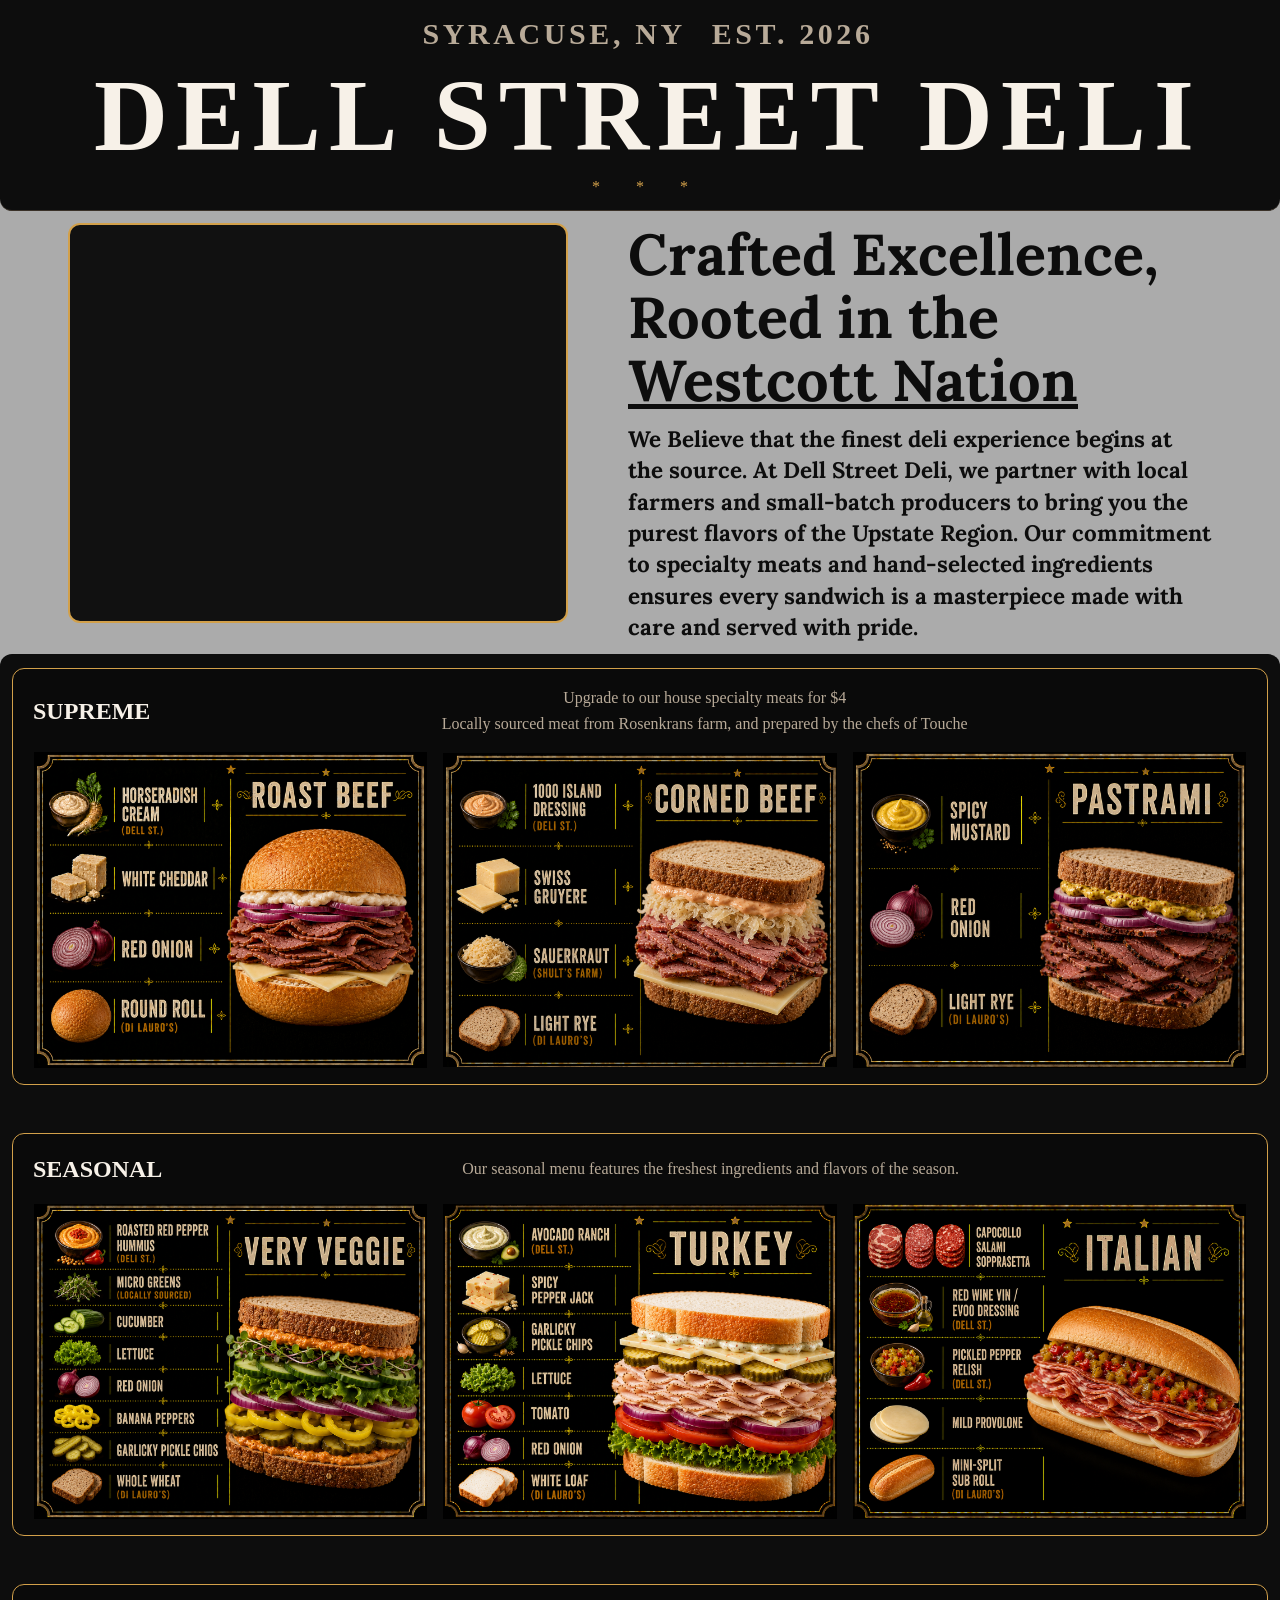
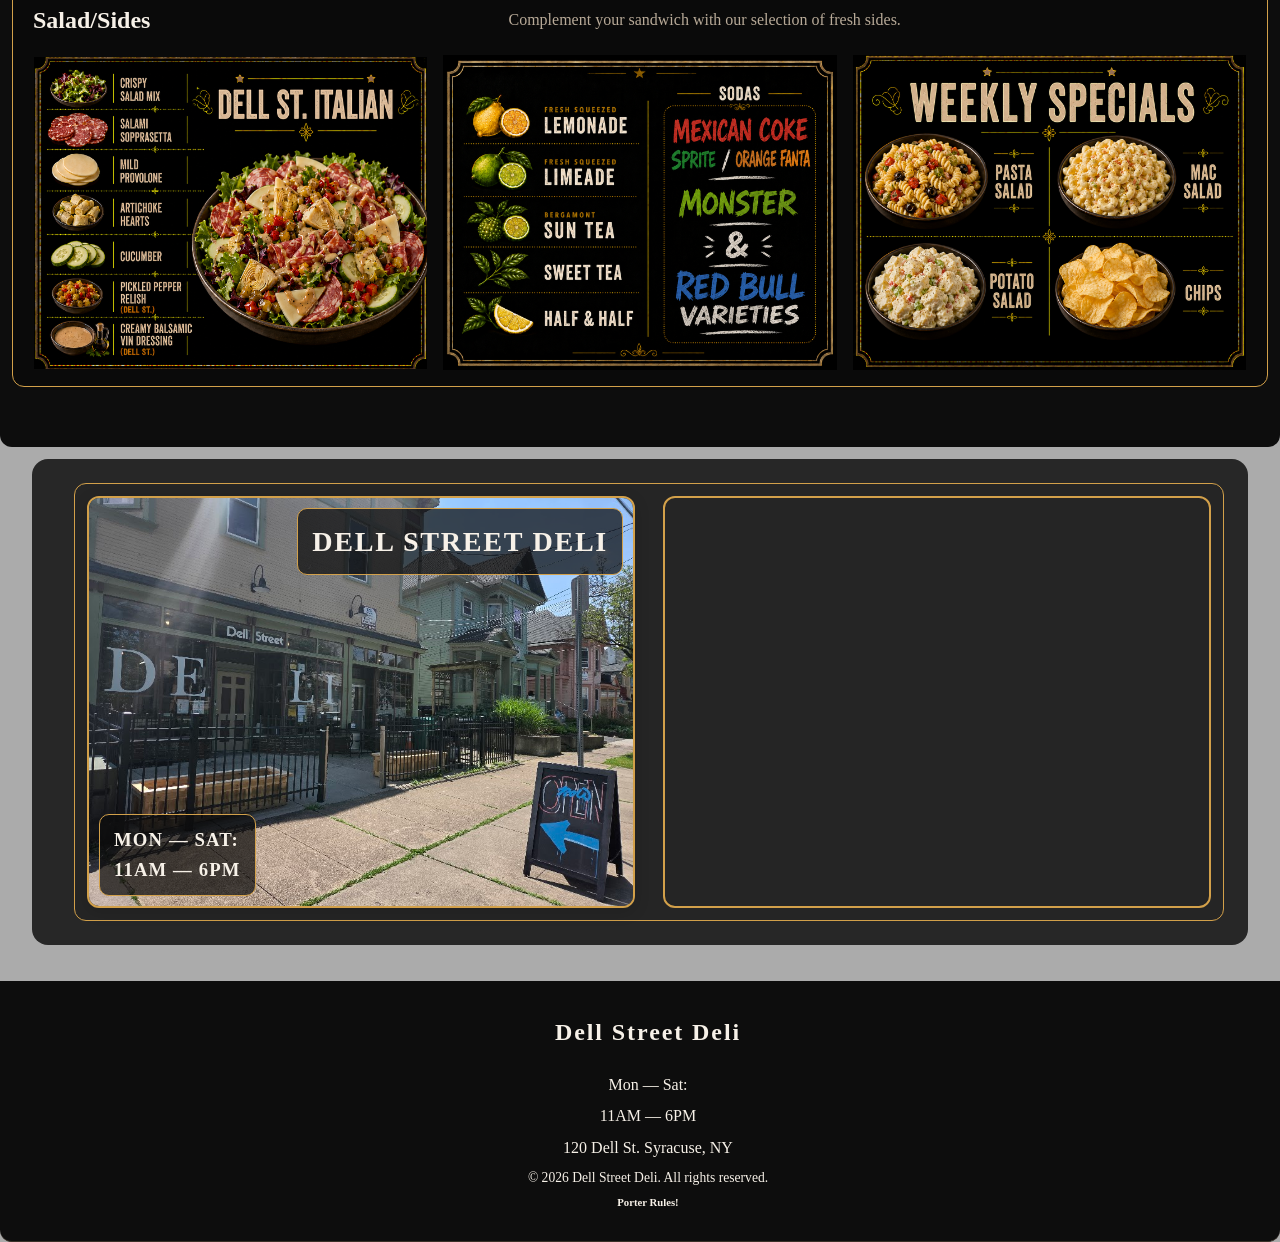
==== index.html @ 68559c7a "Initial commit" ====
<!DOCTYPE html>
<html lang="en">
  <head>
    <meta charset="UTF-8" />
    <meta name="viewport" content="width=device-width, initial-scale=1.0" />
    <title>Dell Street Deli</title>
    <link rel="stylesheet" href="style.css" />
  </head>
  <body>
    <header>
      <section class="top-header">
        <h2>Syracuse, NY</h2>
        <h2>Est. 2026</h2>
      </section>
      <section class="header-brand">
        <h1>Dell Street Deli</h1>
      </section>
      <section class="header-bottom">
        <div id="stars">* * *</div>
      </section>
    </header>
    <main>
      <section class="hero">
        <article id="slideshow-frame">
          <img src="photos/hero001.png" class="slide slide1" alt="Dell Street Deli">
          <img src="photos/hero002.png" class="slide slide2" alt="Dell Street Deli">
          <img src="photos/hero003.png" class="slide slide3" alt="Dell Street Deli">
          <img src="photos/hero004.png" class="slide slide4" alt="Dell Street Deli">
        </article>
        <article id="hero-content">
          <div id="hero-title">
            <h2>Crafted Excellence,<br>
            Rooted in the<br>
            <u>Westcott Nation</u></h2>
          </div>
          <div id="hero-text">
            <p><h4>We Believe that the finest deli experience begins at the source. At Dell Street Deli, we partner with local farmers and small-batch producers to bring you the purest flavors of the Upstate Region. Our commitment to specialty meats and hand-selected ingredients
            ensures every sandwich is a masterpiece made with care and served with pride.</h4></p>
          </div>
        </article>
      </section>
      <section class="menu">
        <article id="supreme" class="menu-section">
          <div class="menu-heading">
            <h2>SUPREME</h2>
            <h3>Upgrade to our house specialty meats for $4<br>Locally sourced meat from Rosenkrans farm, and prepared by the chefs of Touche</h3>
          </div>
            <ul id="supreme-items">
              <li><img src="photos/food/roast_beef.png" alt="Roast Beef"></li>
              <li><img src="photos/food/corned_beef.png" alt="Corner Beef"></li>
              <li><img src="photos/food/pastrami.png" alt="Pastrami"></li>
            </ul>
        </article>
        <article id="seasonal" class="menu-section">
          <div class="menu-heading">
            <h2>SEASONAL</h2>
            <h3>Our seasonal menu features the freshest ingredients and flavors of the season.</h3>
          </div>
            <ul id="seasonal-items">
              <li><img src="photos/food/very_veggie.png" alt="Very Veggie"></li>
              <li><img src="photos/food/turkey.png" alt="Turkey"></li>
              <li><img src="photos/food/italian.png" alt="Italian"></li>

            </ul>
        </article>
        <article id="sides" class="menu-section">
          <div class="menu-heading">
            <h2>Salad/Sides</h2>
            <h3>Complement your sandwich with our selection of fresh sides.</h3>
          </div>
            <ul id="sides-items">
              <li><img src="photos/food/salad.png" alt="Salad"></li>
              <li><img src="photos/food/drinks.png" alt="Turkey"></li>
              <li><img src="photos/food/sides.png" alt="Sides"></li>
            </ul>
        </article>
      </section>
      <section class="about">
        <article id="about-content">
          <div id="about-image">
            <div id="about-text">
              <h2>Dell Street Deli</h2>
            </div>
            <img src="photos/storefront001.png" alt="About Us">
            <div id="about-hours">
              <h3>Mon — Sat:<br>11AM — 6PM</h3>
            </div>
          </div>
          <div id="about-map">
            <iframe src="https://www.google.com/maps/embed?pb=!1m18!1m12!1m3!1d3021.1234567890123!2d-76.12345678901234!3d43.12345678901234!2m3!1f0!2f0!3f0!3m2!1i1024!2i768!4f13.1!3m3!1m2!1s0x89d1234567890123%3A0x1234567890123456!2s120%20Dell%20St%2C%20Syracuse%2C%20NY%2013204%2C%20USA!5e0!3m2!1sen!2sus!4v1234567890123" width="600" height="450" style="border:0;" allowfullscreen="" loading="lazy"></iframe>
          </div>
        </article>
      </section>
    </main>
    <footer class="site-footer">
      <h2>Dell Street Deli</h2>
      <p>Mon — Sat:</p>
      <p>11AM — 6PM</p>
      <p>120 Dell St. Syracuse, NY</p>
      <p class="copyright">© 2026 Dell Street Deli. All rights reserved.</p>
      <p class="porter"><h6>Porter Rules!</h6></p>
    </footer>
  </body>
</html>
---- style.css ----
@import url('https://fonts.googleapis.com/css2?family=Playfair+Display:wght@400;700&display=swap');
@import url('https://fonts.googleapis.com/css2?family=Lora:ital,wght@0,400;0,700;1,400&display=swap');
:root {
  --background: #ABABAB;
  --header: #0d0d0d;
  --menu: #0d0d0d;
  --footer: #0d0d0d;
  --text: #f7f1e8;
  --muted: #b8aa98;
  --gold: #d2a04a;
  --line: #3a3128;
  --about: #272727;
}
* {
  margin: 0;
  padding: 0;
  box-sizing: border-box;
}
body {
  margin: 0;
  background: var(--background);
  color: var(--text);
  font-family: Georgia, "Times New Roman", serif;
  line-height: 1.6;
}
/* HEADER */
header {
  background: var(--header);
  text-align: center;
  padding: 10px 1em 10px 2em;
  border-bottom: 1px solid var(--line);
  border-bottom-left-radius: 12px;
  border-bottom-right-radius: 12px;
}
.top-header {
  display: flex;
  justify-content: center;
  gap: 26px;
  margin-bottom: 12px;
  color: var(--muted);
  font-size: 1.25rem;
  text-transform: uppercase;
  letter-spacing: 0.18em;
}
.header-brand h1 {
  margin: 0;
  font-size: clamp(3rem, 8vw, 6.5rem);
  line-height: 0.9;
  text-transform: uppercase;
  letter-spacing: 0.08em;
}
.header-bottom {
  margin-top: 12px;
}
#stars {
  margin-top: 5px;
  color: var(--gold);
  letter-spacing: 1rem;
}
/* Hero */
.hero {
  max-width: 95%;
  margin: 0 auto;
  padding: 12px 36px;
  display: flex;
  align-items: flex-start;
  gap: 60px;
}
#hero-content {
  flex: 1;
  display: flex;
  flex-direction: column;
  gap: 10px;
}
#hero-title {
  font-family: 'Lora', 'Playfair Display', Georgia, serif;
  font-size: clamp(1.5rem, 3vw, 2.5rem);
  font-weight: 700;
  color: var(--menu);
  line-height: 1.1;
}
#hero-text {
  flex: 1;
  font-family: 'Lora', Georgia, serif;
  font-size: clamp(1rem, 2vw, 1.4rem);
  font-weight: 400;
  color: #0d0d0d;
  line-height: 1.4;
}
#slideshow-frame {
  position: relative;
  flex: 0 0 500px;
  height: 400px;
  overflow: hidden;
  border-radius: 12px;
  border: 2px solid var(--gold);
  background: #111;
}
.slide {
  position: absolute;
  inset: 0;
  width: 100%;
  height: 100%;
  object-fit: cover;
  opacity: 0;
  animation: slideshow 20s infinite;
}
.slide1 {animation-delay: 0s;}
.slide2 {animation-delay: 5s;}
.slide3 {animation-delay: 10s;}
.slide4 {animation-delay: 15s;}
@keyframes slideshow {
  25%{opacity:1;} 40%{opacity:0;}
}

/* MENU */
.menu {
  background-color: var(--menu);
  max-width: 100%;
  margin: 0 auto;
  padding: 12px 12px 12px 12px;
  border-radius: 12px;
}
.menu-section {
  margin-top: 2px;
  margin-bottom: 48px;
  text-align: left;
  padding: 16px 20px;
  border: 1px solid var(--gold);
  border-radius: 12px;
  background-color: #00000040;
}
.menu-section .menu-heading {
  display: flex;
  align-items: center;
  justify-content: space-between;
  gap: 12px;
  margin-bottom: 12px;
}
.menu-section h2 {
  display: inline-block;
  margin: 0;
  flex: 0 0 auto;
}
.menu-section h3 {
  display: inline-block;
  font-size: 1rem;
  font-weight: 400;
  color: var(--muted);
  text-align: center;
  margin: 0;
  flex: 1;
}
#supreme-items,
#seasonal-items,
#sides-items {
  display: flex;
  justify-content: center;
  gap: 16px;
  margin: 16px auto 0;
  padding: 0;
  list-style: none;
}
#supreme-items li,
#seasonal-items li,
#sides-items li {
  flex: 0 0 calc(33.333% - 11px);
  display: flex;
  align-items: center;
  justify-content: center;
}
#supreme-items li img,
#seasonal-items li img,
#sides-items li img {
  width: 100%;
  height: auto;
  display: block;
}

/* ABOUT */

.about {
  background: var(--about);
  max-width: 95%;
  margin: 12px auto 0;
  padding: 24px 24px 24px 42px;
  border-radius: 16px;
}

#about-content {
  display: grid;
  grid-template-columns: 1fr 1fr;
  grid-template-areas:
    "image map";
  gap: 24px 28px;
  align-items: stretch;
  padding: 12px 12px 12px 12px;
  border: 1px solid var(--gold);
  border-radius: 12px;
  background: #0d0d0d0f;
}

#about-image {
  position: relative;
  grid-area: image;
}

#about-map {
  grid-area: map;
}

#about-text {
  position: absolute;
  top: 12px;
  right: 12px;
  z-index: 2;
  display: inline-flex;
  align-items: center;
  justify-content: flex-end;
  padding: 10px 14px;
  background: #0d0d0db8;
  border: 1px solid var(--gold);
  border-radius: 10px;
  color: #0d0d0d;
}

#about-text h2 {
  margin: 0;
  font-size: clamp(1.4rem, 2.2vw, 2rem);
  color: var(--text);
  letter-spacing: 0.06em;
  text-transform: uppercase;
}

#about-text p {
  font-size: 1rem;
  line-height: 1.7;
  color: #0d0d0d;
}

#about-hours {
  position: absolute;
  bottom: 12px;
  left: 12px;
  z-index: 2;
  display: inline-flex;
  align-items: center;
  justify-content: flex-start;
  padding: 10px 14px;
  background: #0d0d0db8;
  border: 1px solid var(--gold);
  border-radius: 10px;
  color: var(--menu);
}

#about-hours h3 {
  margin: 0;
  color: var(--text);
  letter-spacing: 0.06em;
  text-transform: uppercase;
}

#about-image img {
  width: 100%;
  height: 100%;
  min-height: 280px;
  object-fit: cover;
  border-radius: 12px;
  border: 2px solid var(--gold);
  display: block;
  box-shadow: 0 4px 16px #00000024;
}

#about-map iframe {
  width: 100%;
  min-height: 280px;
  height: 100%;
  border-radius: 12px;
  border: 2px solid var(--gold);
  display: block;
  box-shadow: 0 4px 16px #00000024;
}

#about-map {
  border: 2px solid var(--gold);
  border-radius: 12px;
  overflow: hidden;
}

/* FOOTER */

.site-footer {
  width: 100%;
  background: var(--footer);
  text-align: center;
  padding: 32px 1em 24px 2em;
  margin-top: 36px;
  border-bottom: 1px solid var(--line);
  border-bottom-left-radius: 12px;
  border-bottom-right-radius: 12px;
}

.site-footer h2 {
  margin: 0 0 20px;
  color: var(--text);
  letter-spacing: 0.08em;
}

.site-footer p {
  margin: 6px 0;
}

.copyright {
  margin-top: 28px;
  font-size: 0.85rem;
}

.porter {
  color: var(--gold);
}

/* RESPONSIVE */
@media (max-width: 900px) {
  .hero {
    flex-direction: column;
    align-items: center;
  }

  #slideshow-frame {
    width: 100%;
    flex: none;
    height: 450px;
  }

  #hero-content {
    text-align: center;
  }

  #hero-content p {
    margin-left: auto;
    margin-right: auto;
  }

  .menu-grid {
    grid-template-columns: repeat(2, 1fr);
  }
}

@media (max-width: 520px) {
  .top-info {
    flex-direction: column;
    gap: 8px;
  }

  .stars {
    letter-spacing: 0.5rem;
  }

  .menu-grid {
    grid-template-columns: 1fr;
  }

  #slideshow-frame {
    height: 360px;
  }
}
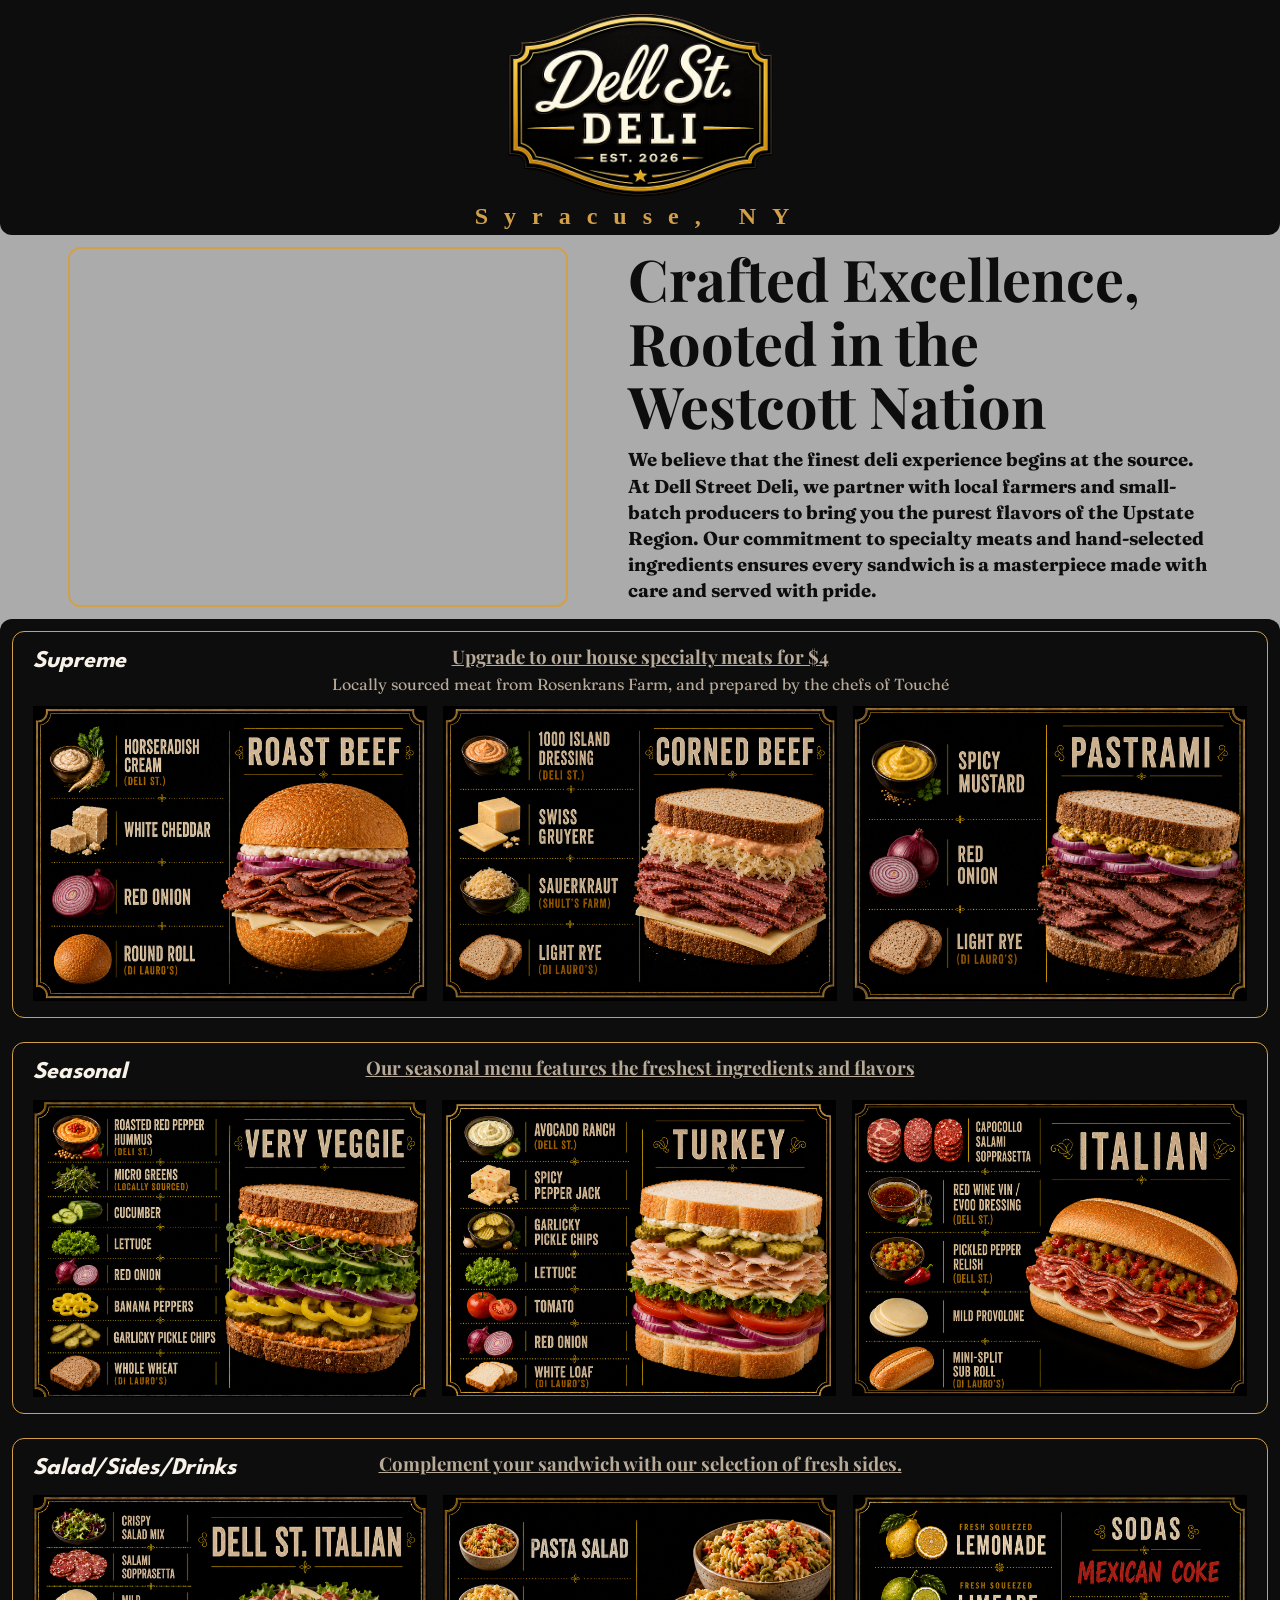
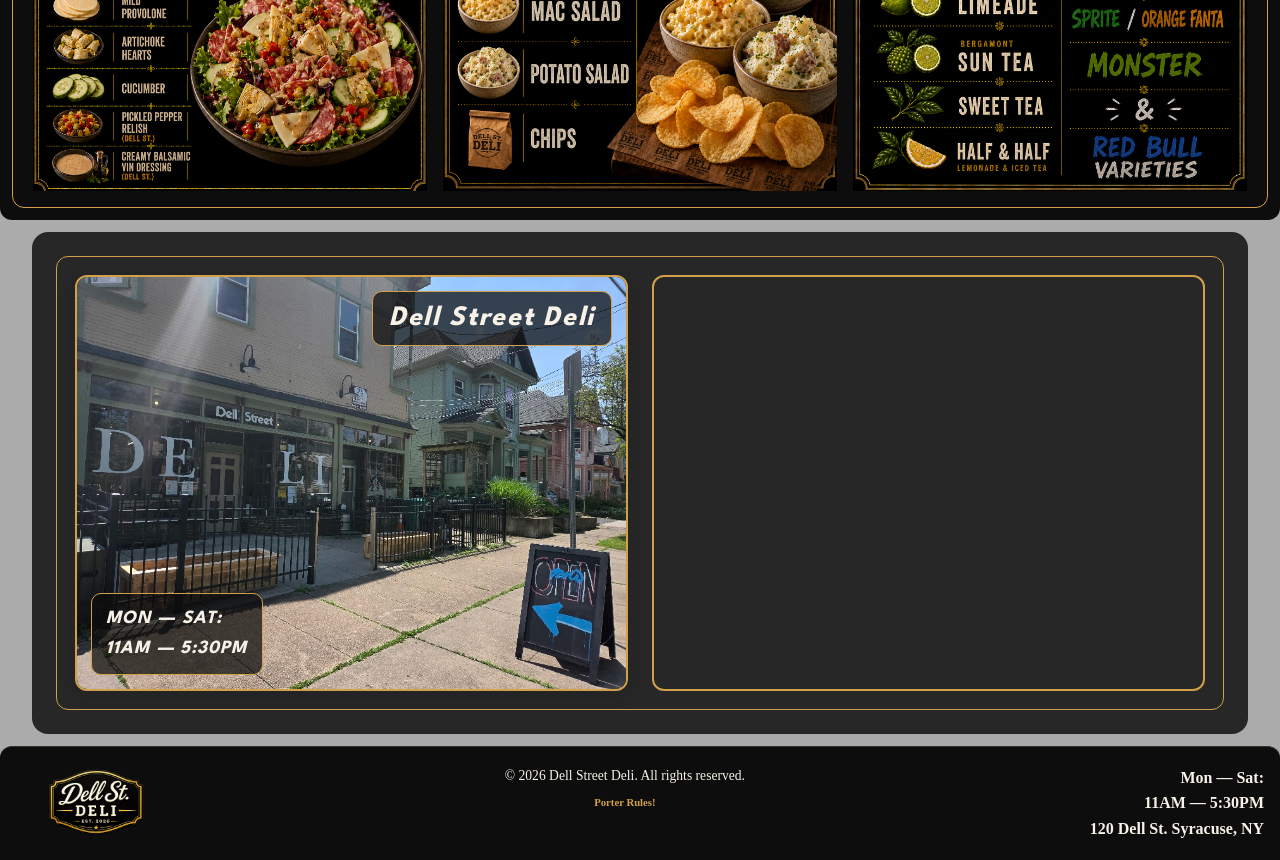
==== commit 5b58cf73: "The Best" ====
--- a/index.html
+++ b/index.html
@@ -3,20 +3,24 @@
   <head>
     <meta charset="UTF-8" />
     <meta name="viewport" content="width=device-width, initial-scale=1.0" />
+    <link rel="preconnect" href="https://fonts.googleapis.com">
+    <link rel="preconnect" href="https://fonts.gstatic.com" crossorigin>
+    <link href="https://fonts.googleapis.com/css2?family=Playfair+Display:ital,wght@0,400..900;1,400..900&display=swap" rel="stylesheet">
+    <link href="https://fonts.googleapis.com/css2?family=Fraunces:ital,opsz,wght@0,9..144,100..900;1,9..144,100..900&display=swap" rel="stylesheet">
+    <link href="https://fonts.googleapis.com/css2?family=League+Spartan:wght@100..900&display=swap" rel="stylesheet">
     <title>Dell Street Deli</title>
     <link rel="stylesheet" href="style.css" />
   </head>
   <body>
     <header>
-      <section class="top-header">
-        <h2>Syracuse, NY</h2>
-        <h2>Est. 2026</h2>
+      <section class="header-top">
+        <h1 hidden>Dell Street Deli</h1>
       </section>
       <section class="header-brand">
-        <h1>Dell Street Deli</h1>
+        <img src="photos/logo_clear.png" alt="Dell Street Deli Logo" />
       </section>
       <section class="header-bottom">
-        <div id="stars">* * *</div>
+        <h2 id="syracuse">Syracuse, NY</h2>
       </section>
     </header>
     <main>
@@ -31,74 +35,88 @@
           <div id="hero-title">
             <h2>Crafted Excellence,<br>
             Rooted in the<br>
-            <u>Westcott Nation</u></h2>
+            Westcott Nation</h2>
           </div>
           <div id="hero-text">
-            <p><h4>We Believe that the finest deli experience begins at the source. At Dell Street Deli, we partner with local farmers and small-batch producers to bring you the purest flavors of the Upstate Region. Our commitment to specialty meats and hand-selected ingredients
-            ensures every sandwich is a masterpiece made with care and served with pride.</h4></p>
+            <h3>We believe that the finest deli experience begins at the source.<br>
+            At Dell Street Deli, we partner with local farmers and small-batch producers to bring you the purest flavors of the Upstate Region. Our commitment to specialty meats and hand-selected ingredients
+            ensures every sandwich is a masterpiece made with care and served with pride.</h3>
           </div>
         </article>
       </section>
       <section class="menu">
-        <article id="supreme" class="menu-section">
-          <div class="menu-heading">
-            <h2>SUPREME</h2>
-            <h3>Upgrade to our house specialty meats for $4<br>Locally sourced meat from Rosenkrans farm, and prepared by the chefs of Touche</h3>
-          </div>
-            <ul id="supreme-items">
+          <article id="supreme" class="menu-section">
+            <section class="menu-heading">
+              <h2>Supreme</h2>
+            </section>
+            <section class="menu-subheading">
+              <h3>Upgrade to our house specialty meats for $4</h3>
+              <h4>Locally sourced meat from Rosenkrans Farm, and prepared by the chefs of Touché</h4>
+            </section>
+            <ul id="items">
               <li><img src="photos/food/roast_beef.png" alt="Roast Beef"></li>
               <li><img src="photos/food/corned_beef.png" alt="Corner Beef"></li>
               <li><img src="photos/food/pastrami.png" alt="Pastrami"></li>
             </ul>
-        </article>
-        <article id="seasonal" class="menu-section">
-          <div class="menu-heading">
-            <h2>SEASONAL</h2>
-            <h3>Our seasonal menu features the freshest ingredients and flavors of the season.</h3>
-          </div>
-            <ul id="seasonal-items">
+          </article>
+          <article id="seasonal" class="menu-section">
+            <section class="menu-heading">
+              <h2>Seasonal</h2>
+            </section>
+            <section class="menu-subheading">
+              <h3>Our seasonal menu features the freshest ingredients and flavors</h3>
+            </section>
+            <ul id="items">
               <li><img src="photos/food/very_veggie.png" alt="Very Veggie"></li>
               <li><img src="photos/food/turkey.png" alt="Turkey"></li>
               <li><img src="photos/food/italian.png" alt="Italian"></li>
+            </ul>
+          </article>
+          <article id="sides" class="menu-section">
+            <section class="menu-heading">
+              <h2>Salad/Sides/Drinks</h2>
+            </section>
+            <section class="menu-subheading">
+              <h3>Complement your sandwich with our selection of fresh sides.</h3>
+            </section>
+            <ul id="items">
+              <li><img src="photos/food/salad.png" alt="Salad"></li>
+              <li><img src="photos/food/sides.png" alt="Sides"></li>
+              <li><img src="photos/food/drinks.png" alt="Drinks"></li>
+            </ul>
+          </article>
+        </section>
+        <section class="about">
+          <article id="about-content">
+            <section id="about-image">
+              <section id="about-text">
+                <h2>Dell Street Deli</h2>
+              </section>
+              <img src="photos/storefront001.png" alt="About Us">
+              <section id="about-hours">
+                <h3>Mon — Sat:<br>11AM — 5:30PM</h3>
+              </section>
+            </section>
+            <section id="about-map">
+              <iframe src="https://www.google.com/maps/embed?pb=!1m18!1m12!1m3!1d3021.1234567890123!2d-76.12345678901234!3d43.12345678901234!2m3!1f0!2f0!3f0!3m2!1i1024!2i768!4f13.1!3m3!1m2!1s0x89d1234567890123%3A0x1234567890123456!2s120%20Dell%20St%2C%20Syracuse%2C%20NY%2013204%2C%20USA!5e0!3m2!1sen!2sus!4v1234567890123" width="600" height="450" style="border:0;" allowfullscreen="" loading="lazy"></iframe>
+            </section>
+          </article>
+        </section>
+      </main>
+      <footer>
+        <section class="footer-left">
+          <img src="photos/logo_clear.png" alt="Dell Street Deli Logo" />
+        </section>
+        <section class="footer-center">
+          <article id="copyright">© 2026 Dell Street Deli. All rights reserved.</article>
+          <article id="porter"><h6>Porter Rules!</h6></article>
+        </section>
+        <section class="footer-right">
+          <h4>Mon — Sat:<br>
+          11AM — 5:30PM<br>
+          120 Dell St. Syracuse, NY</h4>
+        </section>
 
-            </ul>
-        </article>
-        <article id="sides" class="menu-section">
-          <div class="menu-heading">
-            <h2>Salad/Sides</h2>
-            <h3>Complement your sandwich with our selection of fresh sides.</h3>
-          </div>
-            <ul id="sides-items">
-              <li><img src="photos/food/salad.png" alt="Salad"></li>
-              <li><img src="photos/food/drinks.png" alt="Turkey"></li>
-              <li><img src="photos/food/sides.png" alt="Sides"></li>
-            </ul>
-        </article>
-      </section>
-      <section class="about">
-        <article id="about-content">
-          <div id="about-image">
-            <div id="about-text">
-              <h2>Dell Street Deli</h2>
-            </div>
-            <img src="photos/storefront001.png" alt="About Us">
-            <div id="about-hours">
-              <h3>Mon — Sat:<br>11AM — 6PM</h3>
-            </div>
-          </div>
-          <div id="about-map">
-            <iframe src="https://www.google.com/maps/embed?pb=!1m18!1m12!1m3!1d3021.1234567890123!2d-76.12345678901234!3d43.12345678901234!2m3!1f0!2f0!3f0!3m2!1i1024!2i768!4f13.1!3m3!1m2!1s0x89d1234567890123%3A0x1234567890123456!2s120%20Dell%20St%2C%20Syracuse%2C%20NY%2013204%2C%20USA!5e0!3m2!1sen!2sus!4v1234567890123" width="600" height="450" style="border:0;" allowfullscreen="" loading="lazy"></iframe>
-          </div>
-        </article>
-      </section>
-    </main>
-    <footer class="site-footer">
-      <h2>Dell Street Deli</h2>
-      <p>Mon — Sat:</p>
-      <p>11AM — 6PM</p>
-      <p>120 Dell St. Syracuse, NY</p>
-      <p class="copyright">© 2026 Dell Street Deli. All rights reserved.</p>
-      <p class="porter"><h6>Porter Rules!</h6></p>
-    </footer>
+      </footer>
   </body>
 </html>
--- a/style.css
+++ b/style.css
@@ -1,5 +1,3 @@
-@import url('https://fonts.googleapis.com/css2?family=Playfair+Display:wght@400;700&display=swap');
-@import url('https://fonts.googleapis.com/css2?family=Lora:ital,wght@0,400;0,700;1,400&display=swap');
 :root {
   --background: #ABABAB;
   --header: #0d0d0d;
@@ -11,6 +9,7 @@
   --line: #3a3128;
   --about: #272727;
 }
+
 * {
   margin: 0;
   padding: 0;
@@ -20,42 +19,46 @@
   margin: 0;
   background: var(--background);
   color: var(--text);
-  font-family: Georgia, "Times New Roman", serif;
   line-height: 1.6;
 }
+
 /* HEADER */
 header {
   background: var(--header);
   text-align: center;
-  padding: 10px 1em 10px 2em;
-  border-bottom: 1px solid var(--line);
   border-bottom-left-radius: 12px;
   border-bottom-right-radius: 12px;
-}
-.top-header {
-  display: flex;
-  justify-content: center;
-  gap: 26px;
-  margin-bottom: 12px;
-  color: var(--muted);
-  font-size: 1.25rem;
-  text-transform: uppercase;
-  letter-spacing: 0.18em;
-}
-.header-brand h1 {
-  margin: 0;
-  font-size: clamp(3rem, 8vw, 6.5rem);
-  line-height: 0.9;
-  text-transform: uppercase;
-  letter-spacing: 0.08em;
+  position: relative;
+}
+.header-top {
+  display: flex;
+  justify-content: left;
+  align-items: left;
+}
+.header-brand {
+  display: flex;
+  justify-content: center;
+  align-items: center;
+}
+.header-brand img {
+  max-width: clamp(180px, 28vw, 420px);
+  height: auto;
+  display: block;
 }
 .header-bottom {
-  margin-top: 12px;
-}
-#stars {
-  margin-top: 5px;
+  margin-top: -42px;
+}
+#syracuse {
   color: var(--gold);
   letter-spacing: 1rem;
+}
+
+/* Main */
+main {
+  display: flex;
+  align-items: flex-start;
+  justify-content: center;
+  flex-direction: column;
 }
 /* Hero */
 .hero {
@@ -73,28 +76,26 @@
   gap: 10px;
 }
 #hero-title {
-  font-family: 'Lora', 'Playfair Display', Georgia, serif;
+  font-family: 'Playfair Display', Georgia, serif;
   font-size: clamp(1.5rem, 3vw, 2.5rem);
-  font-weight: 700;
   color: var(--menu);
   line-height: 1.1;
 }
 #hero-text {
-  flex: 1;
-  font-family: 'Lora', Georgia, serif;
-  font-size: clamp(1rem, 2vw, 1.4rem);
-  font-weight: 400;
-  color: #0d0d0d;
+font-family: "Fraunces", serif;
+  font-optical-sizing: auto;
+  font-weight: 100;
+  font-style: normal;
+  color: var(--menu);
   line-height: 1.4;
 }
 #slideshow-frame {
   position: relative;
   flex: 0 0 500px;
-  height: 400px;
+  height: 360px;
   overflow: hidden;
   border-radius: 12px;
   border: 2px solid var(--gold);
-  background: #111;
 }
 .slide {
   position: absolute;
@@ -119,248 +120,224 @@
   max-width: 100%;
   margin: 0 auto;
   padding: 12px 12px 12px 12px;
+  display: flex;
+  flex-direction: column;
+  gap: 24px;
   border-radius: 12px;
 }
 .menu-section {
-  margin-top: 2px;
-  margin-bottom: 48px;
   text-align: left;
-  padding: 16px 20px;
+  padding: 10px 20px 16px 20px;
   border: 1px solid var(--gold);
   border-radius: 12px;
-  background-color: #00000040;
-}
-.menu-section .menu-heading {
-  display: flex;
-  align-items: center;
-  justify-content: space-between;
-  gap: 12px;
-  margin-bottom: 12px;
-}
-.menu-section h2 {
-  display: inline-block;
-  margin: 0;
-  flex: 0 0 auto;
-}
-.menu-section h3 {
-  display: inline-block;
-  font-size: 1rem;
+  display: grid;
+  grid-template-columns: 1fr 1fr 1fr;
+  grid-template-rows: auto auto;
+  gap: 0.5rem 1rem;
+  align-items: start;
+}
+.menu-heading {
+  font-family: 'League Spartan', Georgia, "Times New Roman", serif;
+  font-style: italic;
+  grid-column: 1 / 2;
+  grid-row: 1;
+  display: flex;
+  align-items: center;
+  justify-content: flex-start;
+}
+.menu-subheading {
+  grid-column: 2 / 3;
+  grid-row: 1;
+  display: flex;
+  flex-direction: column;
+  align-items: center;
+  justify-content: center;
+  justify-self: center;
+}
+.menu-subheading h3 {
+  font-family: 'Playfair Display', Georgia, serif;
+  margin: 0;
+  text-align: center;
+  white-space: nowrap;
+  color: var(--muted);
+  text-decoration: underline;
+}
+.menu-subheading h4 {
+  font-family: "Fraunces", serif;
+  font-optical-sizing: auto;
   font-weight: 400;
+  text-align: center;
+  white-space: nowrap;
   color: var(--muted);
-  text-align: center;
-  margin: 0;
-  flex: 1;
-}
-#supreme-items,
-#seasonal-items,
-#sides-items {
+}
+#items {
+  grid-column: 1 / -1;
   display: flex;
   justify-content: center;
   gap: 16px;
-  margin: 16px auto 0;
+  margin: auto;
   padding: 0;
   list-style: none;
 }
-#supreme-items li,
-#seasonal-items li,
-#sides-items li {
-  flex: 0 0 calc(33.333% - 11px);
-  display: flex;
-  align-items: center;
-  justify-content: center;
-}
-#supreme-items li img,
-#seasonal-items li img,
-#sides-items li img {
+#items li img {
   width: 100%;
   height: auto;
   display: block;
 }
 
 /* ABOUT */
-
 .about {
   background: var(--about);
   max-width: 95%;
-  margin: 12px auto 0;
-  padding: 24px 24px 24px 42px;
+  margin: 12px auto;
+  padding: 24px;
   border-radius: 16px;
-}
-
+  font-family: 'League Spartan', Georgia, "Times New Roman", serif;
+  font-style: italic;
+}
 #about-content {
   display: grid;
-  grid-template-columns: 1fr 1fr;
+  grid-template-columns: minmax(320px, 1fr) minmax(320px, 1fr);
   grid-template-areas:
     "image map";
-  gap: 24px 28px;
+  gap: 24px;
   align-items: stretch;
-  padding: 12px 12px 12px 12px;
+  padding: 18px;
   border: 1px solid var(--gold);
   border-radius: 12px;
-  background: #0d0d0d0f;
-}
-
+  background: var(--about);
+}
 #about-image {
   position: relative;
   grid-area: image;
-}
-
+  min-height: 320px;
+}
 #about-map {
   grid-area: map;
 }
-
 #about-text {
   position: absolute;
-  top: 12px;
-  right: 12px;
+  top: 16px;
+  right: 16px;
+  z-index: 2;
+  display: flex;
+  flex-direction: column;
+  align-items: flex-end;
+  justify-content: flex-end;
+  gap: 0.5rem;
+  padding: 4px 16px;
+  background: rgba(13, 13, 13, 0.72);
+  border: 1px solid var(--gold);
+  border-radius: 10px;
+  color: var(--text);
+  max-width: calc(100% - 32px);
+}
+#about-text h2 {
+  margin: 0;
+  font-size: clamp(1.4rem, 2.2vw, 2rem);
+  color: var(--text);
+  letter-spacing: 0.06em;
+}
+#about-hours {
+  position: absolute;
+  bottom: 16px;
+  left: 16px;
   z-index: 2;
   display: inline-flex;
   align-items: center;
-  justify-content: flex-end;
+  justify-content: flex-start;
   padding: 10px 14px;
-  background: #0d0d0db8;
+  background: rgba(13, 13, 13, 0.72);
   border: 1px solid var(--gold);
   border-radius: 10px;
-  color: #0d0d0d;
-}
-
-#about-text h2 {
-  margin: 0;
-  font-size: clamp(1.4rem, 2.2vw, 2rem);
+  color: var(--text);
+}
+#about-hours h3 {
+  margin: 0;
   color: var(--text);
   letter-spacing: 0.06em;
   text-transform: uppercase;
 }
-
-#about-text p {
-  font-size: 1rem;
-  line-height: 1.7;
-  color: #0d0d0d;
-}
-
-#about-hours {
-  position: absolute;
-  bottom: 12px;
-  left: 12px;
-  z-index: 2;
-  display: inline-flex;
-  align-items: center;
-  justify-content: flex-start;
-  padding: 10px 14px;
-  background: #0d0d0db8;
-  border: 1px solid var(--gold);
-  border-radius: 10px;
-  color: var(--menu);
-}
-
-#about-hours h3 {
-  margin: 0;
-  color: var(--text);
-  letter-spacing: 0.06em;
-  text-transform: uppercase;
-}
-
 #about-image img {
   width: 100%;
+  height: auto;
+  min-height: 320px;
+  object-fit: cover;
+  border-radius: 12px;
+  border: 2px solid var(--gold);
+  display: block;
+  box-shadow: 0 4px 16px #00000024;
+}
+#about-map iframe {
+  width: 100%;
+  min-height: 320px;
   height: 100%;
-  min-height: 280px;
-  object-fit: cover;
   border-radius: 12px;
   border: 2px solid var(--gold);
   display: block;
   box-shadow: 0 4px 16px #00000024;
 }
-
-#about-map iframe {
-  width: 100%;
-  min-height: 280px;
-  height: 100%;
-  border-radius: 12px;
-  border: 2px solid var(--gold);
-  display: block;
-  box-shadow: 0 4px 16px #00000024;
-}
-
 #about-map {
   border: 2px solid var(--gold);
   border-radius: 12px;
   overflow: hidden;
-}
-
-/* FOOTER */
-
-.site-footer {
-  width: 100%;
-  background: var(--footer);
-  text-align: center;
-  padding: 32px 1em 24px 2em;
-  margin-top: 36px;
-  border-bottom: 1px solid var(--line);
-  border-bottom-left-radius: 12px;
-  border-bottom-right-radius: 12px;
-}
-
-.site-footer h2 {
-  margin: 0 0 20px;
-  color: var(--text);
-  letter-spacing: 0.08em;
-}
-
-.site-footer p {
-  margin: 6px 0;
-}
-
-.copyright {
-  margin-top: 28px;
-  font-size: 0.85rem;
-}
-
-.porter {
-  color: var(--gold);
-}
-
-/* RESPONSIVE */
+  min-height: 320px;
+}
 @media (max-width: 900px) {
-  .hero {
-    flex-direction: column;
-    align-items: center;
-  }
-
-  #slideshow-frame {
-    width: 100%;
-    flex: none;
-    height: 450px;
-  }
-
-  #hero-content {
-    text-align: center;
-  }
-
-  #hero-content p {
-    margin-left: auto;
-    margin-right: auto;
-  }
-
-  .menu-grid {
-    grid-template-columns: repeat(2, 1fr);
-  }
-}
-
-@media (max-width: 520px) {
-  .top-info {
-    flex-direction: column;
-    gap: 8px;
-  }
-
-  .stars {
-    letter-spacing: 0.5rem;
-  }
-
-  .menu-grid {
+  #about-content {
     grid-template-columns: 1fr;
   }
-
-  #slideshow-frame {
-    height: 360px;
+  #about-map,
+  #about-image {
+    width: 100%;
   }
+}
+
+/* FOOTER */
+footer {
+  background: var(--header);
+  text-align: center;
+  padding: 18px 1em 10px 2em;
+  border-top: 1px solid var(--line);
+  border-top-left-radius: 12px;
+  border-top-right-radius: 12px;
+  position: relative;
+  display: flex;
+  justify-content: space-between;
+  align-items: flex-start;
+  gap: 1rem;
+}
+.footer-left,
+.footer-center,
+.footer-right {
+  display: flex;
+  align-items: flex-start;
+}
+.footer-left {
+  justify-content: flex-start;
+}
+.footer-left img {
+  max-width: 128px;
+  width: auto;
+  height: auto;
+  display: block;
+}
+.footer-center {
+  width: 100%;
+  flex: 1;
+  flex-direction: column;
+  justify-content: center;
+  align-items: center;
+}
+#copyright {
+  margin: 0;
+  font-size: 0.85rem;
+}
+#porter {
+  color: var(--gold);
+  margin-top: 0.5rem;
+}
+.footer-right {
+  justify-content: flex-end;
+  text-align: right;
 }
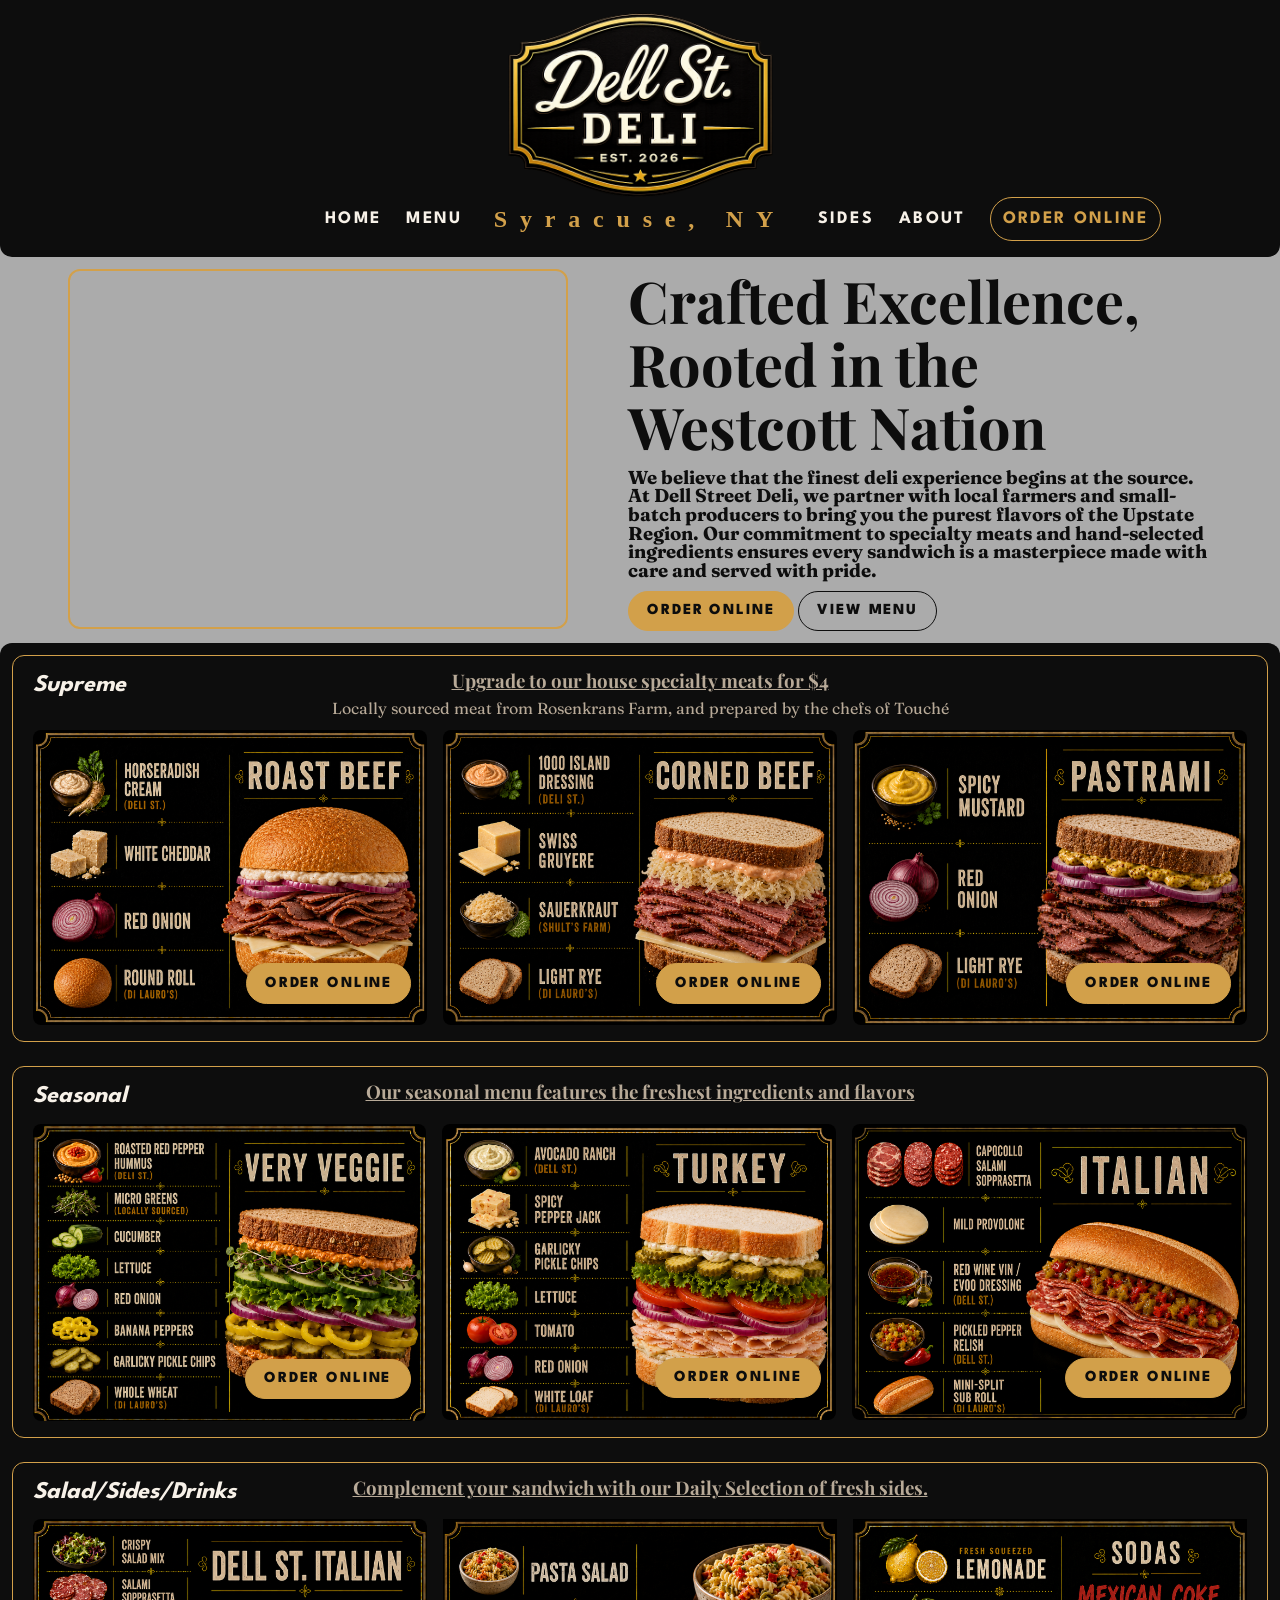
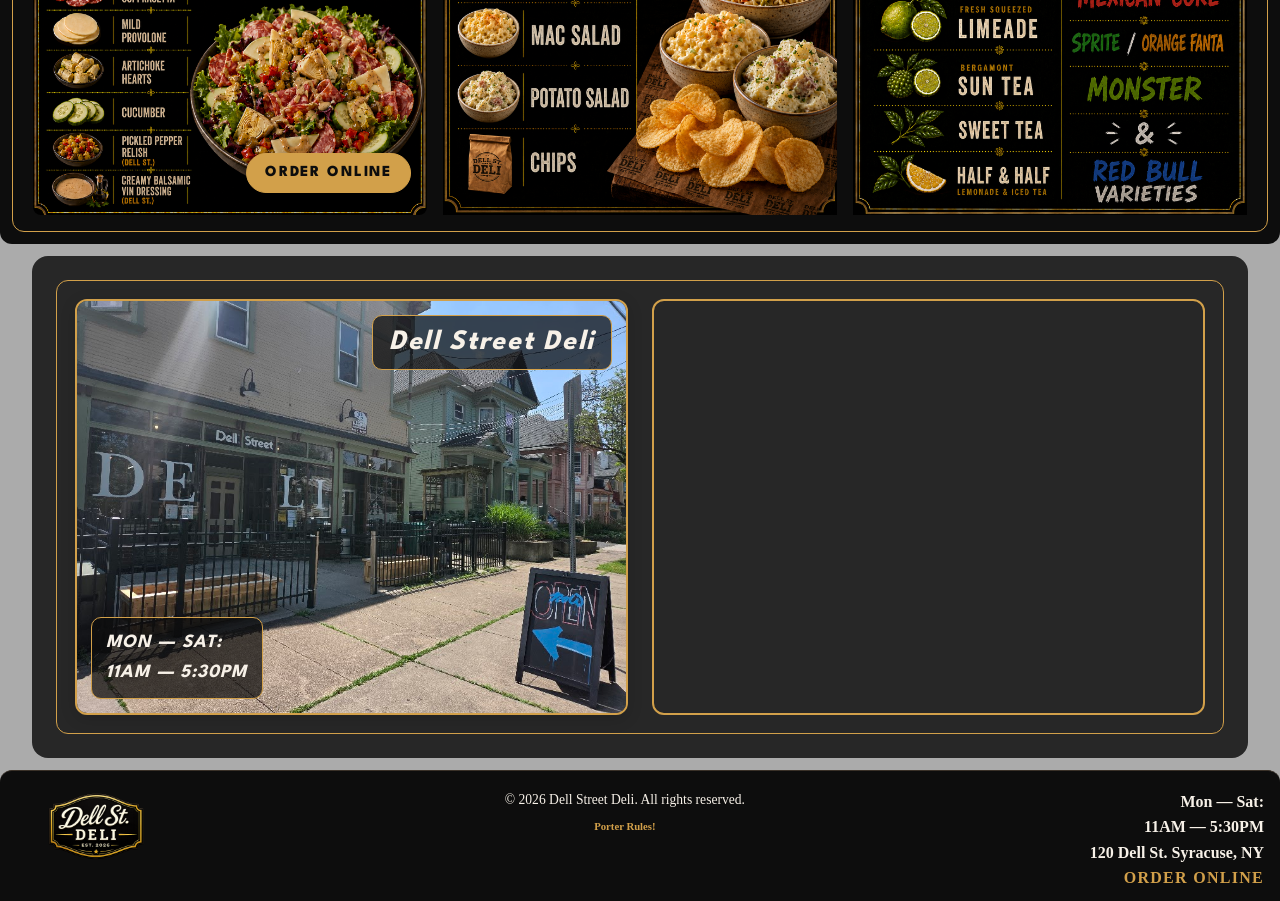
==== commit bb505410: "007" ====
--- a/index.html
+++ b/index.html
@@ -12,7 +12,7 @@
     <link rel="stylesheet" href="style.css" />
   </head>
   <body>
-    <header>
+    <header id="home">
       <section class="header-top">
         <h1 hidden>Dell Street Deli</h1>
       </section>
@@ -20,7 +20,16 @@
         <img src="photos/logo_clear.png" alt="Dell Street Deli Logo" />
       </section>
       <section class="header-bottom">
+        <nav class="header-nav header-nav-left" aria-label="Primary navigation left">
+          <a href="#home">Home</a>
+          <a href="#menu">Menu</a>
+        </nav>
         <h2 id="syracuse">Syracuse, NY</h2>
+        <nav class="header-nav header-nav-right" aria-label="Primary navigation right">
+          <a href="#sides">Sides</a>
+          <a href="#about">About</a>
+          <a class="nav-order-link" href="#menu">Order Online</a>
+        </nav>
       </section>
     </header>
     <main>
@@ -42,9 +51,25 @@
             At Dell Street Deli, we partner with local farmers and small-batch producers to bring you the purest flavors of the Upstate Region. Our commitment to specialty meats and hand-selected ingredients
             ensures every sandwich is a masterpiece made with care and served with pride.</h3>
           </div>
+          <div id="hero-actions">
+            <a class="button button-primary" href="https://order.dellstdeli.com/" target="_blank" rel="noopener">Order Online</a>
+            <a class="button button-secondary" href="#menu">View Menu</a>
+          </div>
         </article>
       </section>
-      <section class="menu">
+      <!-- <section class="order-online" id="order">
+        <article class="order-card">
+          <div class="order-copy">
+            <h2 id="order-title">Order Dell Street Deli online</h2>
+            <p>Build your sandwich, add salads, sides, and drinks, then send your pickup order straight to the deli.</p>
+          </div>
+          <div class="order-actions">
+            <a class="button button-primary" href="https://order.dellstdeli.com/" target="_blank" rel="noopener">Start Order</a>
+            <a class="button button-outline" href="tel:+13153998809">Call (315) 399-8809</a>
+          </div>
+        </article>
+      </section> -->
+      <section class="menu" id="menu">
           <article id="supreme" class="menu-section">
             <section class="menu-heading">
               <h2>Supreme</h2>
@@ -53,10 +78,28 @@
               <h3>Upgrade to our house specialty meats for $4</h3>
               <h4>Locally sourced meat from Rosenkrans Farm, and prepared by the chefs of Touché</h4>
             </section>
-            <ul id="items">
-              <li><img src="photos/food/roast_beef.png" alt="Roast Beef"></li>
-              <li><img src="photos/food/corned_beef.png" alt="Corner Beef"></li>
-              <li><img src="photos/food/pastrami.png" alt="Pastrami"></li>
+            <ul class="items">
+              <li class="menu-item menu-item-order">
+                <article class="menu-order-card">
+                  <h3 id="roast-beef-title" class="visually-hidden">Roast Beef</h3>
+                  <img src="photos/food/roast_beef.png" alt="Roast Beef">
+                  <a class="button button-primary menu-order-button" href="order-online/supreme/roast-beef.html" aria-label="Order Roast Beef Online">Order Online</a>
+                </article>
+              </li>
+              <li class="menu-item menu-item-order">
+                <article class="menu-order-card">
+                  <h3 id="corned-beef-title" class="visually-hidden">Corned Beef</h3>
+                  <img src="photos/food/corned_beef.png" alt="Corned Beef">
+                  <a class="button button-primary menu-order-button" href="order-online/supreme/corned-beef.html" aria-label="Order Corned Beef Online">Order Online</a>
+                </article>
+              </li>
+              <li class="menu-item menu-item-order">
+                <article class="menu-order-card">
+                  <h3 id="pastrami-title" class="visually-hidden">Pastrami</h3>
+                  <img src="photos/food/pastrami.png" alt="Pastrami">
+                  <a class="button button-primary menu-order-button" href="order-online/supreme/pastrami.html" aria-label="Order Pastrami Online">Order Online</a>
+                </article>
+              </li>
             </ul>
           </article>
           <article id="seasonal" class="menu-section">
@@ -66,10 +109,28 @@
             <section class="menu-subheading">
               <h3>Our seasonal menu features the freshest ingredients and flavors</h3>
             </section>
-            <ul id="items">
-              <li><img src="photos/food/very_veggie.png" alt="Very Veggie"></li>
-              <li><img src="photos/food/turkey.png" alt="Turkey"></li>
-              <li><img src="photos/food/italian.png" alt="Italian"></li>
+            <ul class="items">
+              <li class="menu-item menu-item-order">
+                <article class="menu-order-card">
+                  <h3 id="very-veggie-title" class="visually-hidden">Very Veggie</h3>
+                  <img src="photos/food/very_veggie.png" alt="Very Veggie">
+                  <a class="button button-primary menu-order-button" href="order-online/seasonal/very-veggie.html" aria-label="Order Very Veggie Online">Order Online</a>
+                </article>
+              </li>
+              <li class="menu-item menu-item-order">
+                <article class="menu-order-card">
+                  <h3 id="turkey-title" class="visually-hidden">Turkey</h3>
+                  <img src="photos/food/turkey.png" alt="Turkey">
+                  <a class="button button-primary menu-order-button" href="order-online/seasonal/turkey.html" aria-label="Order Seasonal Turkey Online">Order Online</a>
+                </article>
+              </li>
+               <li class="menu-item menu-item-order">
+                <article class="menu-order-card">
+                  <h3 id="italian-title" class="visually-hidden">Italian</h3>
+                  <img src="photos/food/italian.png" alt="Italian">
+                  <a class="button button-primary menu-order-button" href="order-online/seasonal/italian.html" aria-label="Order Seasonal Italian Online">Order Online</a>
+                </article>
+              </li>
             </ul>
           </article>
           <article id="sides" class="menu-section">
@@ -77,16 +138,22 @@
               <h2>Salad/Sides/Drinks</h2>
             </section>
             <section class="menu-subheading">
-              <h3>Complement your sandwich with our selection of fresh sides.</h3>
+              <h3>Complement your sandwich with our Daily Selection of fresh sides.</h3>
             </section>
-            <ul id="items">
-              <li><img src="photos/food/salad.png" alt="Salad"></li>
+            <ul class="items">
+              <li class="menu-item menu-item-order">
+                <article class="menu-order-card">
+                  <h3 id="salad-title" class="visually-hidden">Seasonal Salad</h3>
+                  <img src="photos/food/salad.png" alt="Seasonal Salad">
+                  <a class="button button-primary menu-order-button" href="order-online/sides/salad.html" aria-label="Order Seasonal Salad Online">Order Online</a>
+                </article>
+              </li>
               <li><img src="photos/food/sides.png" alt="Sides"></li>
               <li><img src="photos/food/drinks.png" alt="Drinks"></li>
             </ul>
           </article>
         </section>
-        <section class="about">
+        <section id="about" class="about">
           <article id="about-content">
             <section id="about-image">
               <section id="about-text">
@@ -114,7 +181,8 @@
         <section class="footer-right">
           <h4>Mon — Sat:<br>
           11AM — 5:30PM<br>
-          120 Dell St. Syracuse, NY</h4>
+          120 Dell St. Syracuse, NY<br>
+          <a class="footer-order-link" href="https://order.dellstdeli.com/" target="_blank" rel="noopener">Order Online</a></h4>
         </section>
 
       </footer>
--- a/style.css
+++ b/style.css
@@ -47,10 +47,53 @@
 }
 .header-bottom {
   margin-top: -42px;
+  padding: 0 1.5rem 1rem;
+  display: grid;
+  grid-template-columns: 1fr auto 1fr;
+  align-items: center;
+  gap: clamp(0.75rem, 2.5vw, 2rem);
+}
+.header-nav {
+  display: flex;
+  align-items: center;
+  gap: clamp(0.75rem, 2vw, 1.75rem);
+}
+.header-nav-left {
+  justify-content: flex-end;
+}
+.header-nav-right {
+  justify-content: flex-start;
+}
+.header-nav a {
+  color: var(--text);
+  font-family: 'League Spartan', Georgia, serif;
+  font-size: clamp(0.85rem, 1.4vw, 1.1rem);
+  font-weight: 700;
+  letter-spacing: 0.12em;
+  text-decoration: none;
+  text-transform: uppercase;
+}
+.header-nav a:hover,
+.header-nav a:focus {
+  color: var(--gold);
 }
 #syracuse {
+  margin: 0;
   color: var(--gold);
-  letter-spacing: 1rem;
+  letter-spacing: clamp(0.25rem, 1vw, 1rem);
+  white-space: nowrap;
+}
+@media (max-width: 700px) {
+  .header-bottom {
+    margin-top: -20px;
+    grid-template-columns: 1fr;
+    gap: 0.4rem;
+  }
+  .header-nav,
+  .header-nav-left,
+  .header-nav-right {
+    justify-content: center;
+  }
 }
 
 /* Main */
@@ -87,7 +130,7 @@
   font-weight: 100;
   font-style: normal;
   color: var(--menu);
-  line-height: 1.4;
+  line-height: 1.0;
 }
 #slideshow-frame {
   position: relative;
@@ -170,7 +213,7 @@
   white-space: nowrap;
   color: var(--muted);
 }
-#items {
+.items {
   grid-column: 1 / -1;
   display: flex;
   justify-content: center;
@@ -179,10 +222,206 @@
   padding: 0;
   list-style: none;
 }
-#items li img {
+.items li img {
   width: 100%;
   height: auto;
   display: block;
+}
+
+/* FEATURED MENU ITEM ORDER CARD */
+.menu-order-card {
+  position: relative;
+  display: flex;
+  flex-direction: column;
+  align-items: center;
+}
+.menu-order-card img {
+  border-radius: 8px;
+}
+.menu-order-button {
+  position: absolute;
+  left: 75%;
+  bottom: clamp(0.75rem, 2vw, 1.35rem);
+  transform: translateX(-50%);
+  white-space: nowrap;
+  box-shadow: 0 4px 14px #0000003d;
+}
+.menu-order-card .menu-order-button:hover,
+.menu-order-card .menu-order-button:focus {
+  transform: translateX(-50%) translateY(-1px);
+}
+.visually-hidden {
+  position: absolute;
+  width: 1px;
+  height: 1px;
+  padding: 0;
+  margin: -1px;
+  overflow: hidden;
+  clip: rect(0, 0, 0, 0);
+  white-space: nowrap;
+  border: 0;
+}
+
+
+/* SHARED BUTTONS */
+.button {
+  display: inline-flex;
+  align-items: center;
+  justify-content: center;
+  gap: 0.35rem;
+  width: fit-content;
+  padding: 0.72rem 1.15rem;
+  border: 1px solid transparent;
+  border-radius: 999px;
+  font-family: 'League Spartan', Georgia, serif;
+  font-size: clamp(0.9rem, 1.2vw, 1rem);
+  font-weight: 800;
+  letter-spacing: 0.12em;
+  line-height: 1;
+  text-decoration: none;
+  text-transform: uppercase;
+  transition: transform 160ms ease, background-color 160ms ease, color 160ms ease, border-color 160ms ease;
+}
+.button:hover,
+.button:focus {
+  transform: translateY(-1px);
+}
+.button-primary {
+  background: var(--gold);
+  border-color: var(--gold);
+  color: var(--header);
+}
+.button-primary:hover,
+.button-primary:focus {
+  background: var(--text);
+  border-color: var(--text);
+  color: var(--header);
+}
+.button-secondary {
+  background: transparent;
+  border-color: var(--menu);
+  color: var(--menu);
+}
+.button-secondary:hover,
+.button-secondary:focus {
+  background: var(--menu);
+  color: var(--text);
+}
+.button-outline {
+  background: transparent;
+  border-color: var(--gold);
+  color: var(--text);
+}
+.button-outline:hover,
+.button-outline:focus {
+  background: var(--gold);
+  color: var(--header);
+}
+.nav-order-link {
+  color: var(--gold) !important;
+  border: 1px solid var(--gold);
+  border-radius: 999px;
+  padding: 0.42rem 0.72rem;
+}
+.nav-order-link:hover,
+.nav-order-link:focus {
+  background: var(--gold);
+  color: var(--header) !important;
+}
+.hero-actions {
+  display: flex;
+  flex-wrap: wrap;
+  gap: 0.8rem;
+  margin-top: 0.5rem;
+}
+
+/* ONLINE ORDERING */
+.order-online {
+  width: 95%;
+  margin: 0 auto 12px;
+  padding: 0 36px;
+}
+.order-card {
+  background: var(--menu);
+  border: 1px solid var(--gold);
+  border-radius: 16px;
+  display: grid;
+  grid-template-columns: minmax(0, 1fr) auto;
+  gap: 1rem 1.5rem;
+  align-items: center;
+  padding: clamp(1.1rem, 2.2vw, 2rem);
+  box-shadow: 0 4px 16px #00000024;
+}
+.order-copy {
+  max-width: 760px;
+}
+.order-card h2 {
+  margin: 0;
+  color: var(--text);
+  font-family: 'Playfair Display', Georgia, serif;
+  font-size: clamp(1.8rem, 4vw, 3.2rem);
+  line-height: 1.05;
+}
+.order-card p {
+  margin: 0.35rem 0 0;
+  color: var(--muted);
+  font-family: "Fraunces", serif;
+  font-weight: 300;
+}
+.order-actions {
+  display: flex;
+  flex-wrap: wrap;
+  justify-content: flex-end;
+  gap: 0.75rem;
+}
+.order-note {
+  grid-column: 1 / -1;
+  font-size: 0.92rem;
+}
+.footer-order-link {
+  color: var(--gold);
+  text-decoration: none;
+  text-transform: uppercase;
+  letter-spacing: 0.08em;
+}
+.footer-order-link:hover,
+.footer-order-link:focus {
+  color: var(--text);
+}
+
+@media (max-width: 900px) {
+  .hero {
+    flex-direction: column;
+    gap: 24px;
+    padding: 12px 18px;
+  }
+  #slideshow-frame {
+    flex: none;
+    width: 100%;
+    max-width: 640px;
+  }
+  .order-online {
+    padding: 0 18px;
+  }
+  .order-card {
+    grid-template-columns: 1fr;
+  }
+  .order-actions {
+    justify-content: flex-start;
+  }
+}
+
+@media (max-width: 700px) {
+  .hero-actions,
+  .order-actions {
+    width: 100%;
+  }
+  .button {
+    width: 100%;
+  }
+  .menu-order-button {
+    width: calc(100% - 2rem);
+  }
 }
 
 /* ABOUT */
